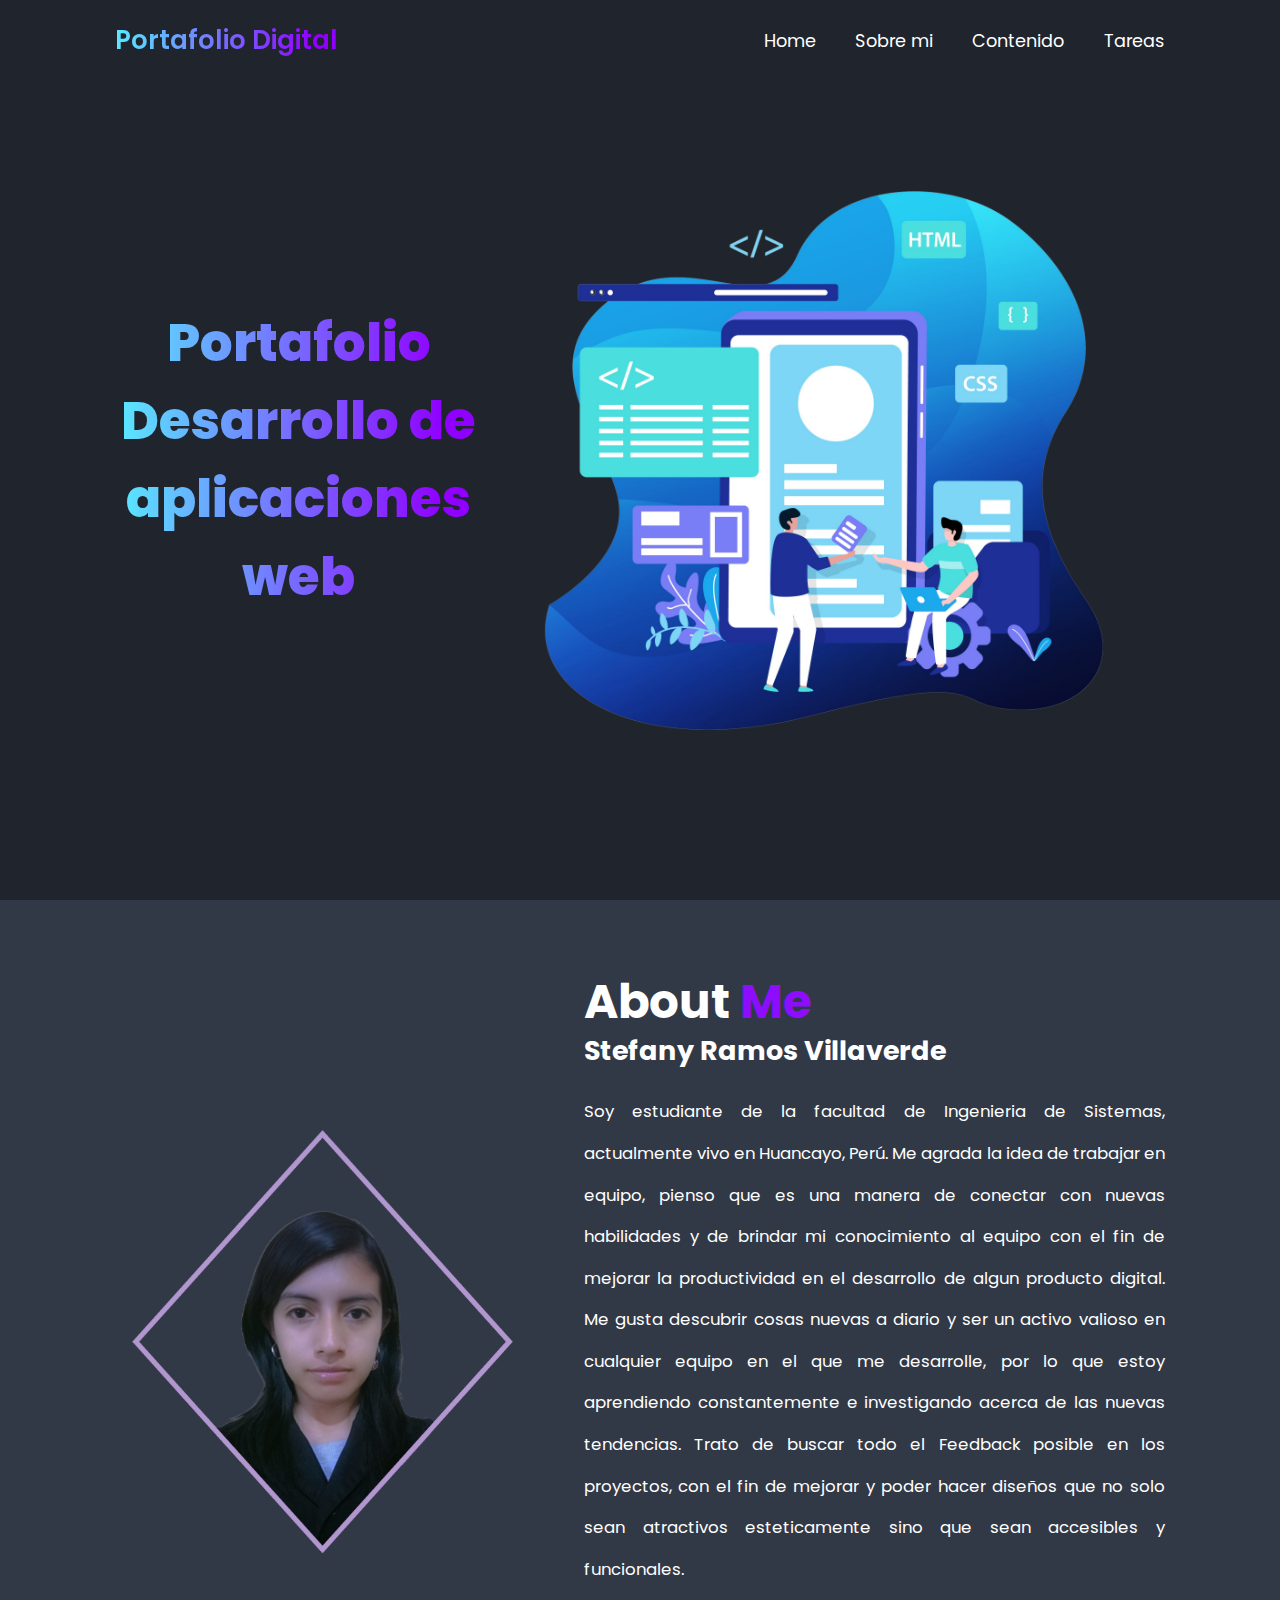
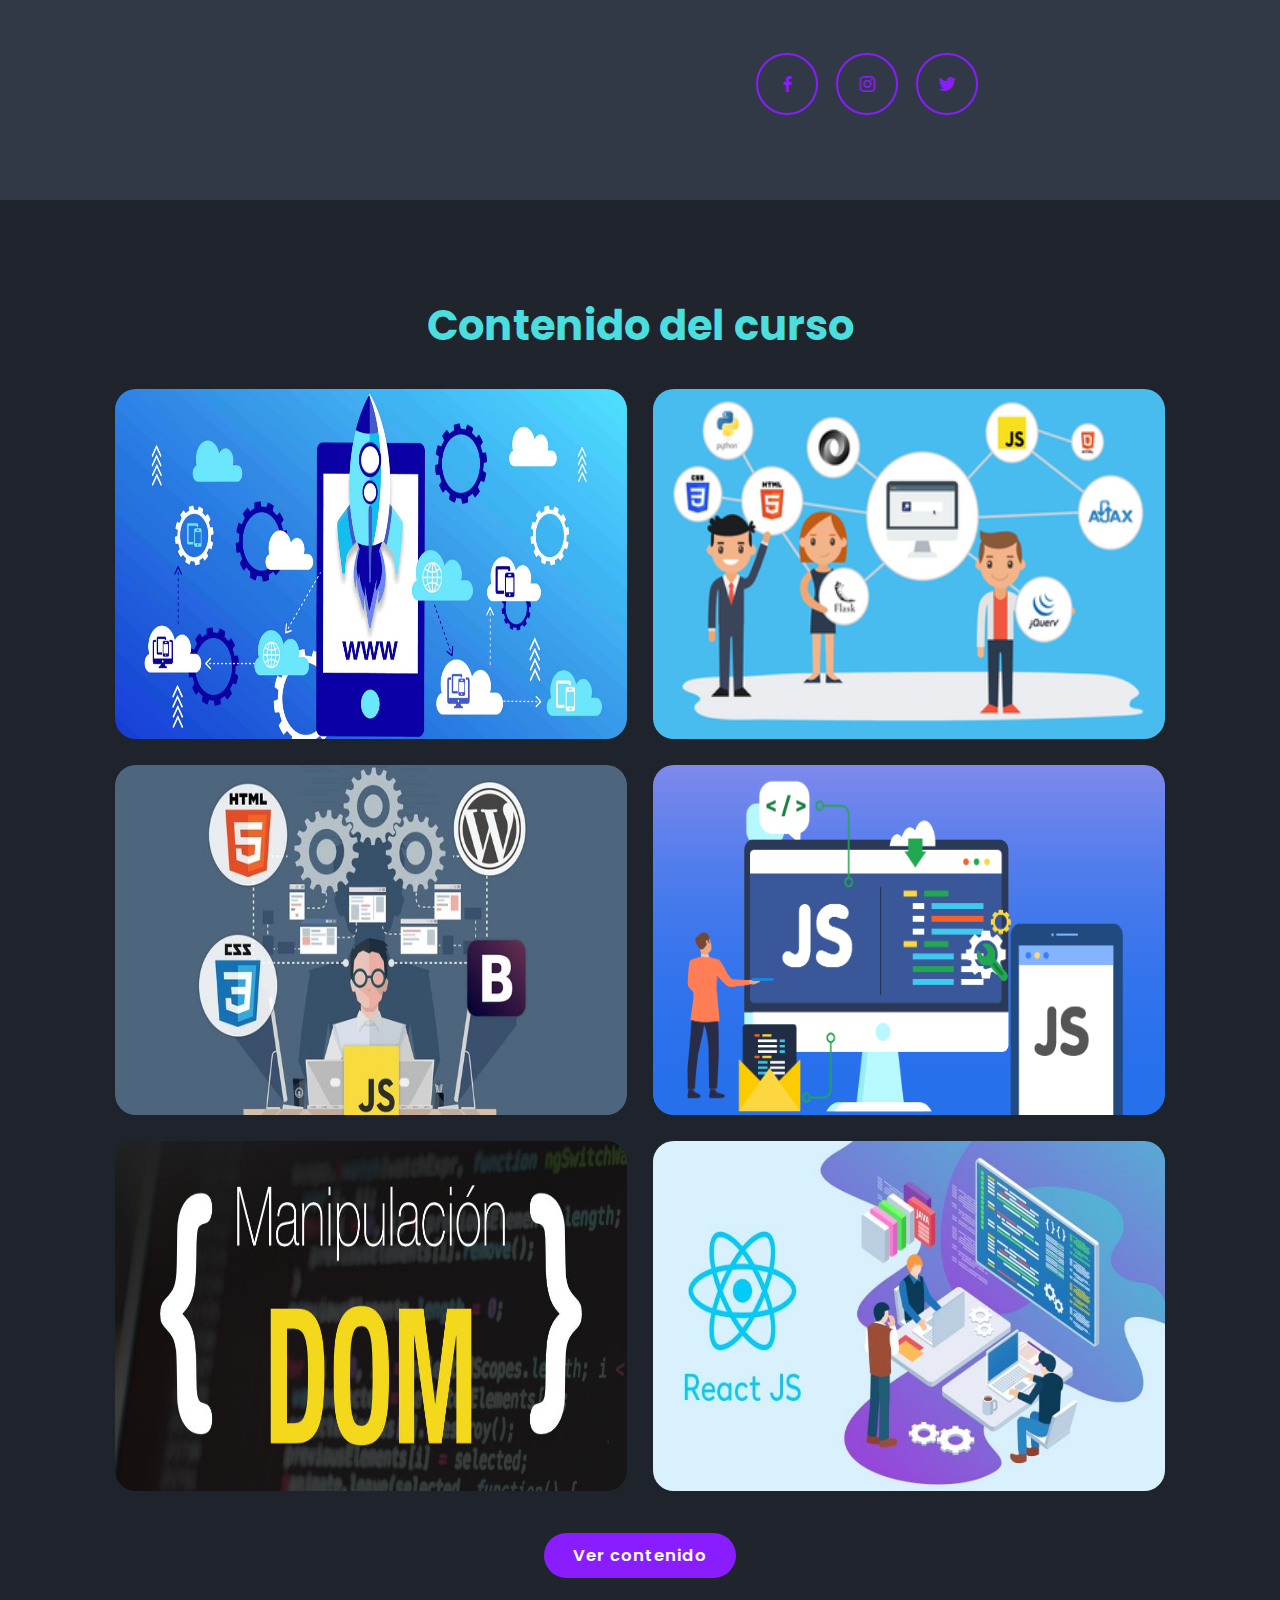
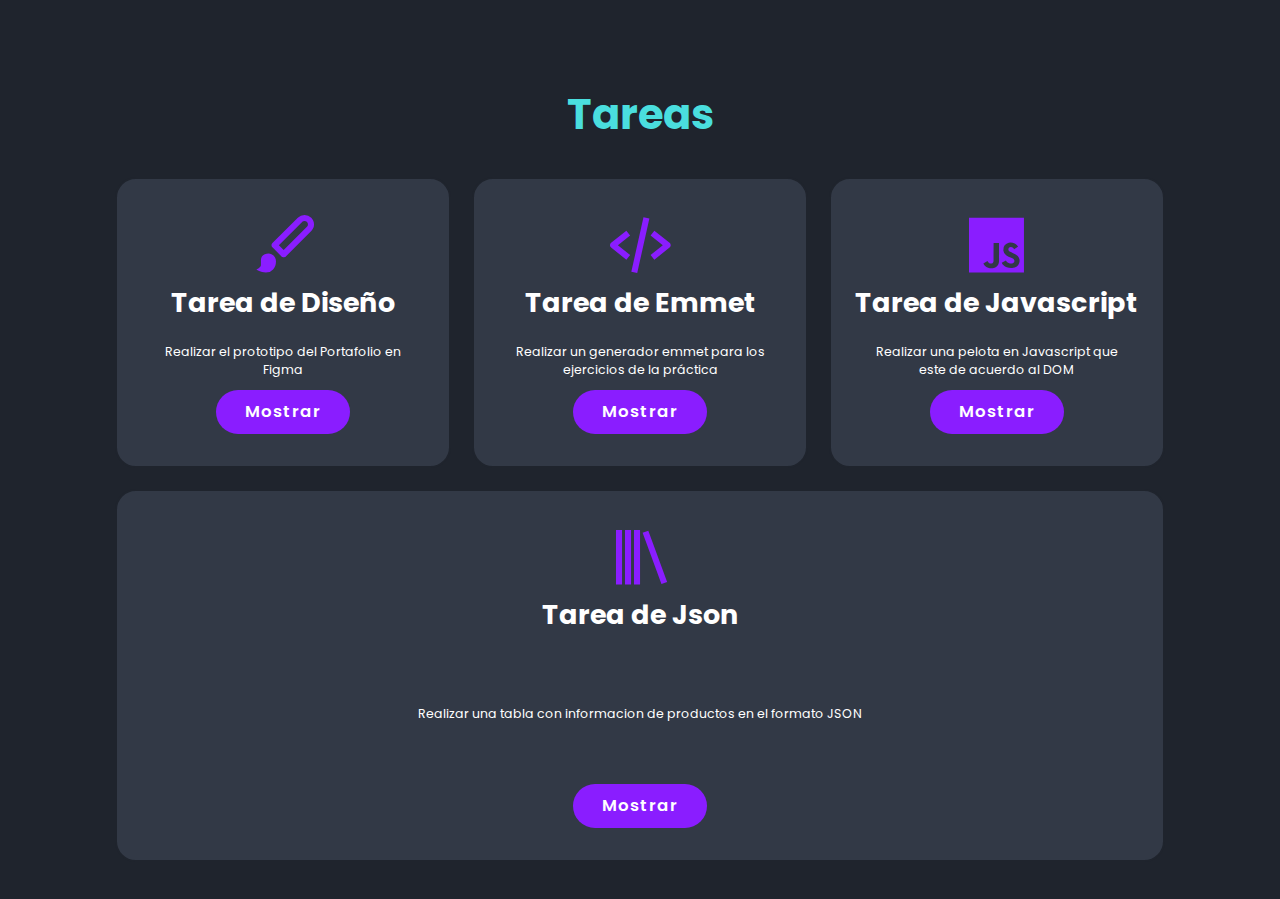
==== index.html @ 48c0bd93 "paginas" ====
<!DOCTYPE html>
<html lang="en">
<head>
    <meta charset="UTF-8">
    <meta http-equiv="X-UA-Compatible" content="IE=edge">
    <meta name="viewport" content="width=device-width, initial-scale=1.0">
    <title>Document</title>
    <link rel="stylesheet" href="/css/style.css">
    <link href='https://unpkg.com/boxicons@2.1.4/css/boxicons.min.css' rel='stylesheet'>
</head>
<body>
    <header class="header">
        <a href="" class="logo">Portafolio Digital</a>
        <i class="bx bx-menu" id="menu-icon"></i>
        <nav class="navbar">
            <a href="#home">Home</a>
            <a href="#about">Sobre mi</a>
            <a href="#infor-semana">Contenido</a>
            <a href="#tareas">Tareas</a>

        </nav>
    </header>
    <section class="home" id="home">
        <div class="home-content">
            <h1>Portafolio</h1>
            <h1>Desarrollo de aplicaciones web</h1>
        </div>
        <div class="home-img">
            <img src="images/cursoweb.png" alt="">
        </div>
    </section>
    <section class="about" id="about">
        <div class="about-img">
            <img src="images/stefany.png" alt="">
        </div>
        <div class="about-content">
            <h2 class="heading"> About <span style="color: #8d0dff;">Me</span></h2>
            <h3>Stefany Ramos Villaverde</h3>
            <p>
                Soy estudiante de la facultad de Ingenieria de Sistemas, actualmente vivo en Huancayo, Perú.
                Me agrada la idea de trabajar en equipo, pienso que es una manera de conectar con nuevas habilidades
                y de brindar mi conocimiento al equipo con el fin de mejorar la productividad en el desarrollo de 
                algun producto digital. Me gusta descubrir cosas nuevas a diario y ser un activo valioso en cualquier equipo 
                en el que me desarrolle, por lo que estoy aprendiendo constantemente e investigando acerca de las nuevas tendencias.
                Trato de buscar todo el Feedback posible en los proyectos, con el fin de mejorar y poder hacer diseños que no solo 
                sean atractivos esteticamente sino que sean accesibles y funcionales.
            </p>
            <div class="social-media">
                <a href="#"><i class='bx bxl-facebook' ></i></a>
                <a href="#"><i class='bx bxl-instagram' ></i></a>
                <a href="#"><i class='bx bxl-twitter' ></i></a>
            </div>
        </div>
    </section>

    <section class="infor-semana" id="infor-semana">
        <h1 style="font-size: 4rem; color: #4adede;margin-top: 5%; text-align: center;margin-bottom: 3%;">Contenido del curso</h1>
        <div class="infor-semana-container">
            <div class="infor-semana-box">
                <img src="images/sema1.jpg" alt="">
                <div class="infor-letras">
                    <h1>Semana 1</h1>
                    <h3>Fundamentos de la tecnología web</h3>
                </div>
            </div>
            <div class="infor-semana-box">
                <img src="images/sema2.webp" alt="">
                <div class="infor-letras">
                    <h1>Semana 2</h1>
                    <h3>Herramientas de desarrollo web</h3>
                </div>
            </div>
            <div class="infor-semana-box">
                <img src="images/sem3.jpg" alt="">
                <div class="infor-letras">
                    <h1>Semana 3</h1>
                    <h3>Hojas de Estilo</h3>
                </div>
            </div>
            <div class="infor-semana-box">
                <img src="images/javascript.png" alt="">
                <div class="infor-letras">
                    <h1>Semana 4</h1>
                    <h3>Programación Front-end Javascript</h3>
                </div>
            </div>
            <div class="infor-semana-box">
                <img src="images/manipulacion-dom.jpg" alt="">
                <div class="infor-letras">
                    <h1>Semana 5</h1>
                    <h3>Manejo del DOM con Javascript</h3>
                </div>
            </div>
            <div class="infor-semana-box">
                <img src="images/react.jpg" alt="">
                <div class="infor-letras">
                    <h1>Semana 6</h1>
                    <h3>Desarrollo Front-end con framework JS</h3>
                </div>
            </div>
        </div>
        <a href="/Semanas/Semana1.html" class="btn-info">Ver contenido</a>
        
    </section>









   

    <section class="tareas" id="tareas">
        <div class="tareas-container" style="margin-top: 4%;">
            <h1 style="font-size: 4rem; color: #4adede;">Tareas</h1>
        </div>
        <div class="tareas-container">
            <div class="tareas-box">
                <i class='bx bxs-paint' ></i>
                <h3>Tarea de <span>Diseño</span></h3>
                <p>Realizar el prototipo del Portafolio en Figma</p>
                <a href="https://www.figma.com/file/QKr4N8GuPYjENEe6PCmqAW/Portafolio-Personal---Free-Template-(Community)?type=design&node-id=0%3A1&t=ZkmXSt5R9xqdugyV-1" class="btn">Mostrar</a>
            </div>
            <div class="tareas-box">
                <i class='bx bx-code-alt'></i>
                <h3>Tarea de <span>Emmet</span></h3>
                <p>Realizar un generador emmet para los ejercicios de la práctica</p>
                <a href="https://codepen.io/GoesToEleven/pen/QKXorY" class="btn">Mostrar</a>
            </div>
            <div class="tareas-box">
                <i class='bx bxl-javascript' ></i>
                <h3>Tarea de <span>Javascript</span></h3>
                <p>Realizar una pelota en Javascript que este de acuerdo al DOM</p>
                <a href="pelota.html" class="btn">Mostrar</a>
            </div>
            <div class="tareas-box">
                <i class='bx bx-library' ></i>
                <h3>Tarea de <span>Json</span></h3>
                <p>Realizar una tabla con informacion de productos en el formato JSON</p>
                <a href="fetch.html" class="btn">Mostrar</a>
            </div>
        </div>
    </section>


   

    <script src="js/script.js"></script>
</body>
</html>
---- css/style.css ----
@import url('https://fonts.googleapis.com/css2?family=Poppins:wght@300;400;500;600;700;800;900&display=swap');
@keyframes floatAnimation {
  0% {
    transform: translateY(0);
  }
  50% {
    transform: translateY(5%);
  }
  100% {
    transform: translateY(0);
  }
}


*{
    margin: 0;
    padding: 0;
    box-sizing: border-box;
    text-decoration: none;
    border: none;
    outline: none;
    scroll-behavior: smooth;
    font-family: 'Poppins', sans-serif;
}
:root{
    --bg-color:#1f242d;
    --second-bg-color:#323946;
    --text-color:#fff;
    --main-color:#8a1dff;
}
html{
    font-size: 65%;
    overflow-x: hidden;
}
section{
   min-height:100vh ;
   padding: 4rem 9% 2rem; 
}
body{
    background: var(--bg-color);
    color: var(--text-color);
}
.header{
    position: fixed;
    width: 100%;
    left: 0;
    top: 0;
    padding: 2rem 9%;
    background: var(--bg-color);
    display: flex;
    align-items: center;
    justify-content: space-between;
    z-index: 100;
    
}
.logo {
    font-size: 2.5rem;
    background: linear-gradient(270deg, #9000FF 10.81%, #59EBFF 100%);
    -webkit-background-clip: text;
    -webkit-text-fill-color: transparent;
    font-weight: 600;
    cursor: default;
}
.navbar a{
    font-size: 1.7rem;
    color: var(--text-color);
    margin-left: 3.5rem;
}
.navbar a:hover{
    color: var(--main-color);
}
#menu-icon{
  font-size: 3.6rem;  
  color: var(--text-color);
  display: none;
}
.home{
    display: flex;
    justify-content: center;
    align-items: center;
}
.home-content{
    text-align: center;
    max-width: 35%; 
    margin: 0 auto;
}
.home-content h1 {
    font-size: 5rem;
    font-weight: 800;
    background: linear-gradient(270deg, #9000FF 10.81%, #59EBFF 100%);
    -webkit-background-clip: text;
    -webkit-text-fill-color: transparent;
    background-clip: text;
    -webkit-text-fill-color: transparent;
}

.home-img {
    display: flex;
    justify-content: flex-end;
    align-items: center;
    max-width: 65%;
}
.home-img img {
    width: 100%; /* Establece el ancho deseado */
    height: auto; /* Ajusta automáticamente la altura proporcionalmente */
    animation: floatAnimation 3s infinite;
}
.about{
    display: flex;
    justify-content: center;
    align-items: center;
    gap: 2rem;
    background: var(--second-bg-color);
    
}
.about-img img {
    width: 35vw; /* Establece el ancho deseado */
    height: auto; /* Ajusta automáticamente la altura proporcionalmente */
    
}
.heading{
    text-align: center;
    font-size: 4.5rem;
}
.about-content h2{
    text-align: left;
    line-height: 1.2;
}
.about-content h3{
    font-size: 2.6rem;
}
.about-content p{
    font-size: 1.6rem;
    margin: 2rem 0 3rem;
    line-height: 2.5;
    text-align: justify;
}
.social-media{
  text-align: center;
}
.social-media a{
    display: inline-flex;
    justify-content: center;
    align-items: center;
    width: 6rem;
    height: 6rem;
    background: transparent;
    border: .2rem solid var(--main-color);
    border-radius: 50%;
    font-size: 2rem;
    color: var(--main-color);
    margin: 3rem 1.4rem 3rem 0;
}





  
  
  .tareas h2{
    margin-bottom: 5rem;
  }
  .tareas-container{
    display: flex;
    justify-content: center;
    align-items: center;
    flex-wrap: wrap;
    gap: 2rem;
    margin-top: 3%;
  }
  .tareas-container .tareas-box{
    flex: 1 1 30rem;
    background: var(--second-bg-color);
    padding: 3rem 2rem 4rem;
    border-radius: 2rem;
    text-align: center;
    border: .2rem solid var(--bg-color);
    transition: .5s ease;
  }
  .tareas-container .tareas-box:hover{
    border-color: var(--main-color);
    transform: scale(1.02);
  }
  .tareas-box i{
    font-size: 7rem;
    color: var(--main-color);
  }
  .tareas-box h3{
    font-size: 2.6rem;
  }
  .tareas-box p{
    font-size: 1.2rem;
    margin: 7% ;
  }
  .btn{
    display: inline block;
    padding: 1rem 2.8rem;
    background-color: var(--main-color);
    border-radius: 4rem;
    font-size: 1.6rem;
    letter-spacing: .1rem;
    font-weight: 600;
    transition:.5s  ease;
    color: #fff;
  }
  .btn:hover{
    box-shadow: none;
  }

  .semana{
  
  }

  .cont-semana{
    background-color: var(--second-bg-color);
  }
  .semana-box{
    display: flex;
    justify-content: center;
    align-items: center;
    margin-top: 3%;
    border: 4px solid #cccccc;
    border-radius: 5rem;
    transition: background-color 0.3s ease;
  }
  .semana-box:hover{
    background-color: #cccccc;
    color: #000;
  }
  .semana-box img{
    width: 45%;
    height: 25%;
    border-radius: 5rem;
    display: block;
    margin: auto;
  }

  .semana-exp{
    text-align: center;
    max-width: 40%; 
    margin: 0 auto;
    padding-top: 50px;
    padding-bottom: 50px;
    font-size: 1.5rem;
  }
  .semana-exp h4{
    font-size: 2.5rem;
  }
  .semana-exp p{
    font-size: 1.5rem;
    text-align: justify;
    line-height: 2;
  }
 
  .semana h1{
    font-size: 4rem; 
    color: #4adede;
    margin-top: 4%;
    text-align: center;
  }
  .semana p{
    color: #b0b6f9;
    font-size: 2.5rem;
    text-align: center;
    margin-top: 15px;
  }
  .semana img{
    width: 40%;
    height: 40%;
    display: block;
    margin: auto;
    margin-top: 5rem;
  }
  .cont-semana h2{
    font-size: 3rem;
    color: aliceblue;
    text-align: center;
  }

  .infor-semana {
    display: flex;
    flex-direction: column;
    align-items: center;
    text-align: center;
}

  .infor-semana-container{
    display: grid;
    grid-template-columns: repeat(2,1fr);
    align-items: center;
    gap: 2.5rem;
  }
  .infor-semana-container .infor-semana-box{
    position: relative;
    border-radius: 2rem;
    box-shadow: 0 0 1rem var(--bg-color);
    overflow: hidden;
    display: flex;
  }
  .infor-semana-box img{
    width: 100%;
    height: 350px;
    transition: .5s ease;
  }
  .infor-semana-box:hover{
    transform: scale(1.1);
  }
  .infor-semana-box:hover .infor-letras{
    transform: translateY(0);
  }
  .infor-semana-box .infor-letras{
    position: absolute;
    bottom: 0;
    left: 0;
    width: 100%;
    height: 100%;
    background: linear-gradient(rgba(0,0,0,.1),var(--main-color));
    display: flex;
    justify-content: center;
    align-items: center;
    padding: 0 4rem;
    flex-direction: column;
    transform: translateY(100%);
    transition: .5s ease;
  }
  .infor-letras h1{
    font-size: 3rem;
  }
  .infor-letras h3{
    font-size: 1.6rem;
    margin: .3rem 0 1rem;
  }
 .btn-info{
    display: flex;
    justify-content: center;
    align-items: center;
    margin-top: 4%;
    padding: 1rem 2.8rem;
    background-color: var(--main-color);
    border-radius: 4rem;
    font-size: 1.6rem;
    letter-spacing: .1rem;
    font-weight: 600;
    transition:.5s  ease;
    color: #fff;
 }
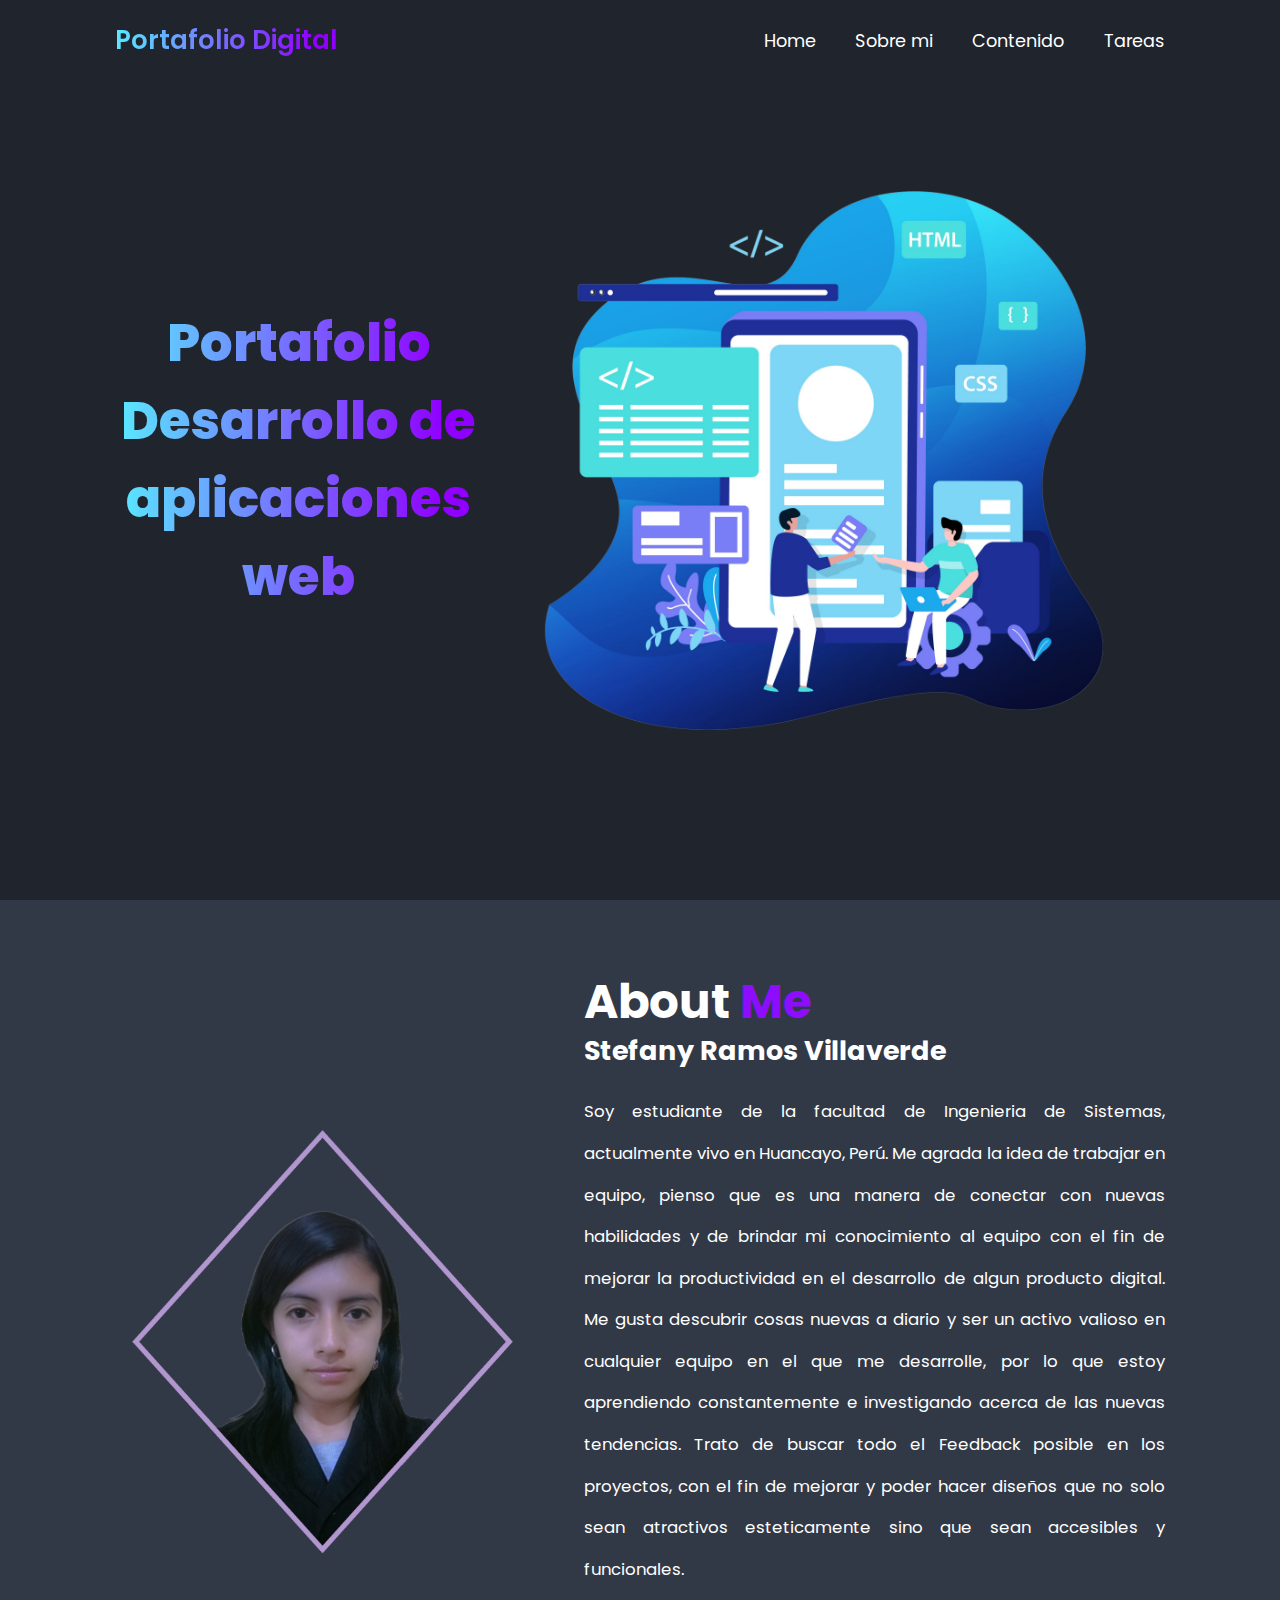
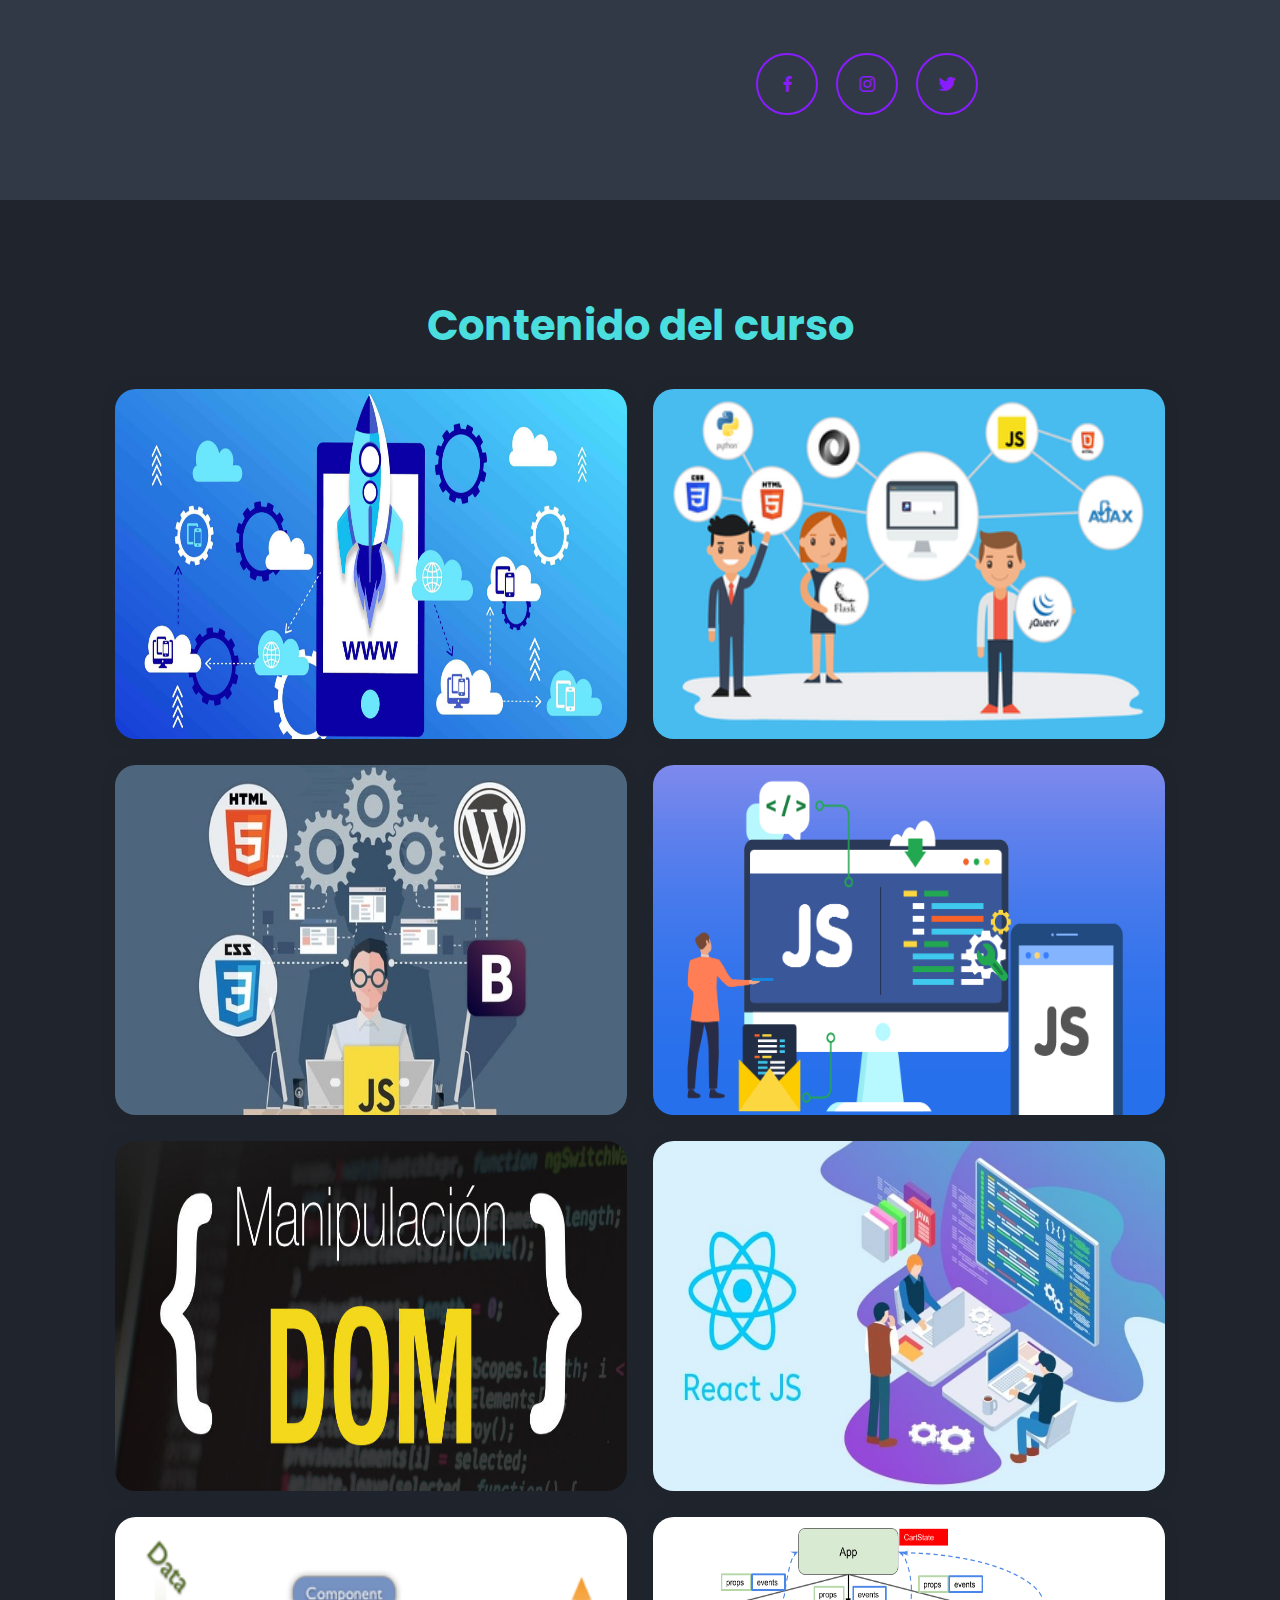
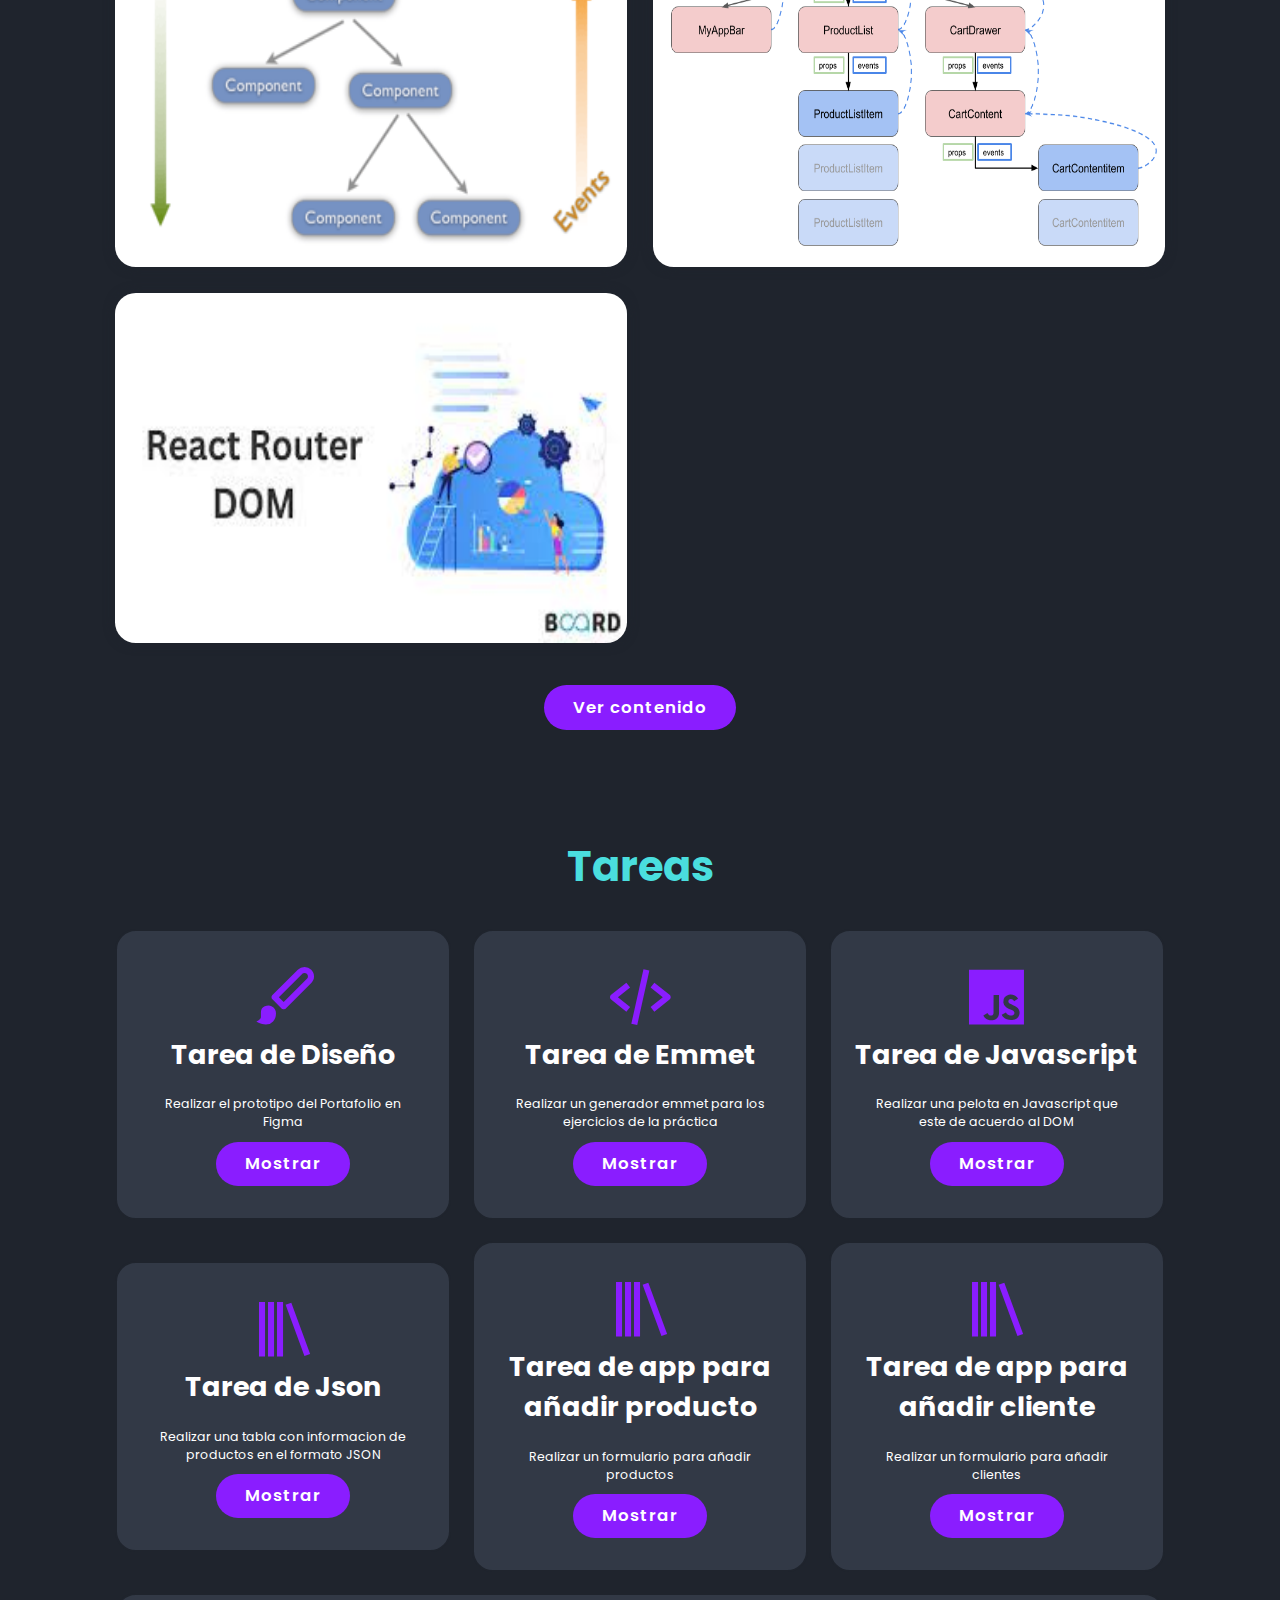
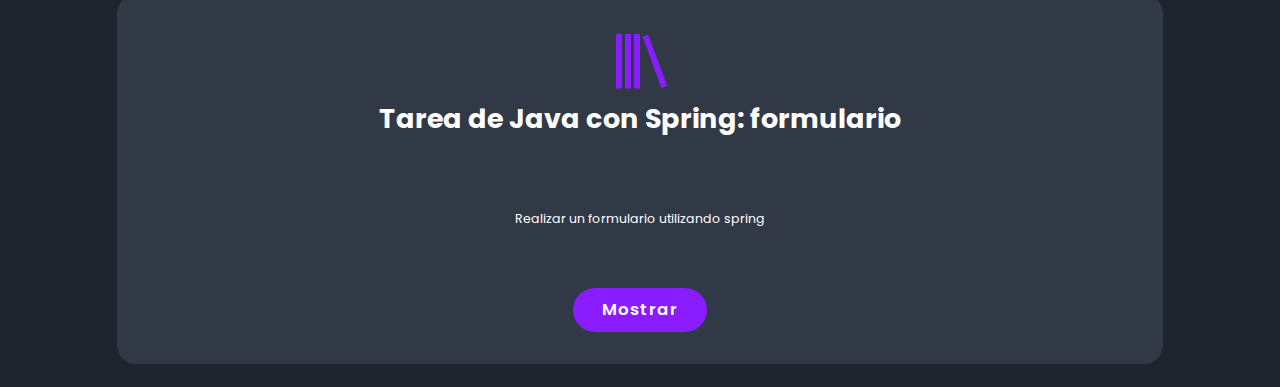
==== commit 743afabc: "Add files via upload" ====
--- a/index.html
+++ b/index.html
@@ -98,6 +98,27 @@
                     <h3>Desarrollo Front-end con framework JS</h3>
                 </div>
             </div>
+            <div class="infor-semana-box">
+                <img src="images/sem7.png" alt="">
+                <div class="infor-letras">
+                    <h1>Semana 7</h1>
+                    <h3>Componentes de react</h3>
+                </div>
+            </div>
+            <div class="infor-semana-box">
+                <img src="images/sem8.png" alt="">
+                <div class="infor-letras">
+                    <h1>Semana 8</h1>
+                    <h3>Eventos, condicionales y listas en react</h3>
+                </div>
+            </div>
+            <div class="infor-semana-box">
+                <img src="images/sem9.jpg" alt="">
+                <div class="infor-letras">
+                    <h1>Semana 9</h1>
+                    <h3>Enrutadores y estilos en react</h3>
+                </div>
+            </div>
         </div>
         <a href="/Semanas/Semana1.html" class="btn-info">Ver contenido</a>
         
@@ -142,6 +163,25 @@
                 <p>Realizar una tabla con informacion de productos en el formato JSON</p>
                 <a href="fetch.html" class="btn">Mostrar</a>
             </div>
+            <div class="tareas-box">
+                <i class='bx bx-library' ></i>
+                <h3>Tarea de <span>app para añadir producto</span></h3>
+                <p>Realizar un formulario para añadir productos</p>
+                <a href="https://github.com/Stefany303/Productos" class="btn">Mostrar</a>
+            </div>
+            <div class="tareas-box">
+                <i class='bx bx-library' ></i>
+                <h3>Tarea de <span>app para añadir cliente</span></h3>
+                <p>Realizar un formulario para añadir clientes</p>
+                <a href="https://github.com/Stefany303/Clientes" class="btn">Mostrar</a>
+            </div>
+            <div class="tareas-box">
+                <i class='bx bx-library' ></i>
+                <h3>Tarea de <span>Java con Spring: formulario</span></h3>
+                <p>Realizar un formulario utilizando spring </p>
+                <a href="https://github.com/Stefany303/Formulario" class="btn">Mostrar</a>
+            </div>
+            
         </div>
     </section>
 
